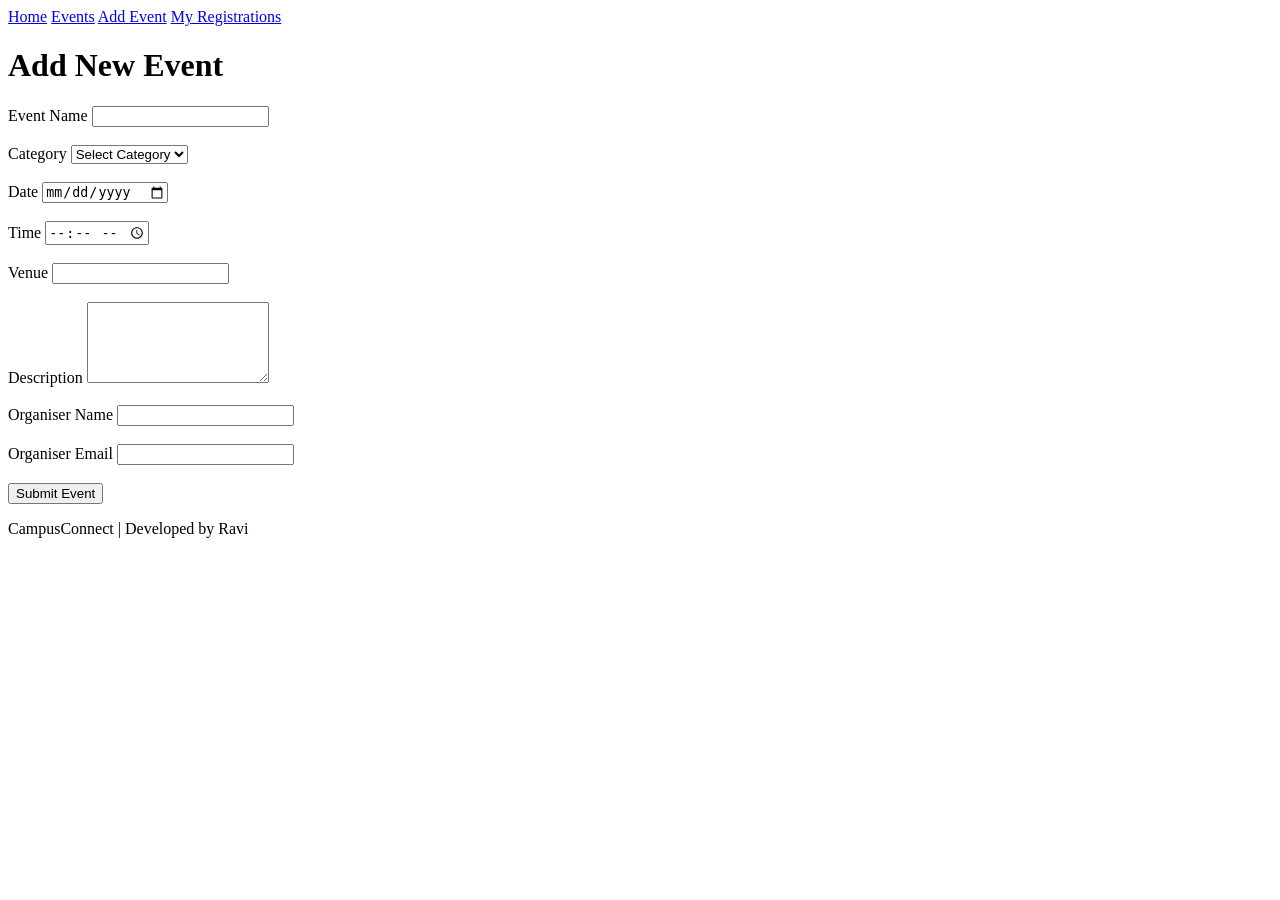
==== add-event.html @ 41ade1c3 "Week 1: Add all 5 HTML pages" ====
<!DOCTYPE html>
<html lang="en">
<head>
    <meta charset="UTF-8">
    <meta name="viewport" content="width=device-width, initial-scale=1.0">
    <title>Add Event</title>
</head>
<body>

    <header>
        <nav>
            <a href="index.html">Home</a>
            <a href="events.html">Events</a>
            <a href="add-event.html">Add Event</a>
            <a href="my-registrations.html">My Registrations</a>
        </nav>
    </header>

    <main>

        <h1>Add New Event</h1>

        <form>

            <label for="event-name">Event Name</label>
            <input type="text" id="event-name" required>

            <br><br>

            <label for="category">Category</label>
            <select id="category">

                <option value="">Select Category</option>
                <option value="Fest">Fest</option>
                <option value="Workshop">Workshop</option>
                <option value="Sports">Sports</option>
                <option value="Club">Club</option>

            </select>

            <br><br>

            <label for="date">Date</label>
            <input type="date" id="date">

            <br><br>

            <label for="time">Time</label>
            <input type="time" id="time">

            <br><br>

            <label for="venue">Venue</label>
            <input type="text" id="venue">

            <br><br>

            <label for="description">Description</label>

            <textarea id="description" rows="5"></textarea>

            <br><br>

            <label for="organiser-name">
                Organiser Name
            </label>

            <input type="text" id="organiser-name">

            <br><br>

            <label for="email">
                Organiser Email
            </label>

            <input type="email" id="email">

            <br><br>

            <button type="submit">
                Submit Event
            </button>

        </form>

    </main>

    <footer>
        <p>CampusConnect | Developed by Ravi</p>
    </footer>

</body>
</html>
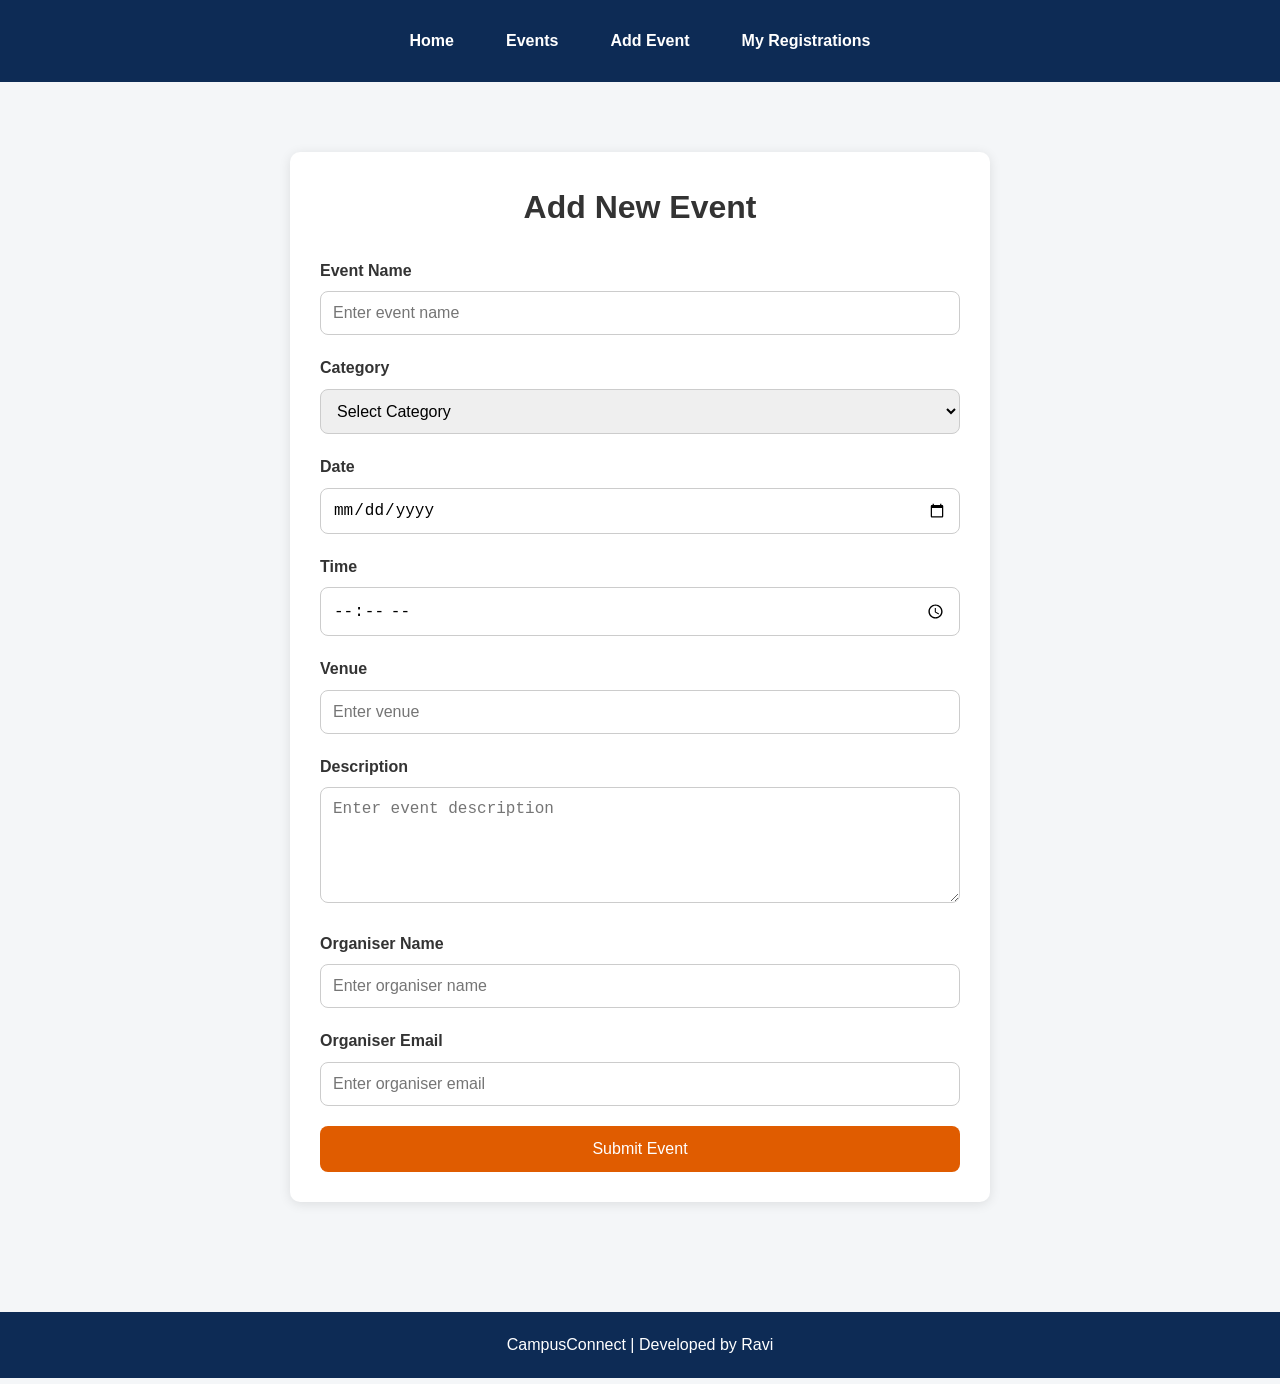
==== commit 9f0bef68: "Week 2: Complete UI styling for all pages" ====
--- a/add-event.html
+++ b/add-event.html
@@ -3,7 +3,9 @@
 <head>
     <meta charset="UTF-8">
     <meta name="viewport" content="width=device-width, initial-scale=1.0">
-    <title>Add Event</title>
+    <title>CampusConnect - Add Event</title>
+
+    <link rel="stylesheet" href="css/styles.css">
 </head>
 <body>
 
@@ -18,70 +20,98 @@
 
     <main>
 
-        <h1>Add New Event</h1>
+        <div class="form-container">
 
-        <form>
+            <h1>Add New Event</h1>
 
-            <label for="event-name">Event Name</label>
-            <input type="text" id="event-name" required>
+            <form>
 
-            <br><br>
+                <div class="form-group">
+                    <label for="event-name">Event Name</label>
+                    <input
+                        type="text"
+                        id="event-name"
+                        placeholder="Enter event name"
+                        required
+                    >
+                </div>
 
-            <label for="category">Category</label>
-            <select id="category">
+                <div class="form-group">
+                    <label for="category">Category</label>
 
-                <option value="">Select Category</option>
-                <option value="Fest">Fest</option>
-                <option value="Workshop">Workshop</option>
-                <option value="Sports">Sports</option>
-                <option value="Club">Club</option>
+                    <select id="category" required>
+                        <option value="">Select Category</option>
+                        <option value="Fest">Fest</option>
+                        <option value="Workshop">Workshop</option>
+                        <option value="Sports">Sports</option>
+                        <option value="Club">Club</option>
+                    </select>
+                </div>
 
-            </select>
+                <div class="form-group">
+                    <label for="date">Date</label>
+                    <input type="date" id="date" required>
+                </div>
 
-            <br><br>
+                <div class="form-group">
+                    <label for="time">Time</label>
+                    <input type="time" id="time" required>
+                </div>
 
-            <label for="date">Date</label>
-            <input type="date" id="date">
+                <div class="form-group">
+                    <label for="venue">Venue</label>
+                    <input
+                        type="text"
+                        id="venue"
+                        placeholder="Enter venue"
+                        required
+                    >
+                </div>
 
-            <br><br>
+                <div class="form-group">
+                    <label for="description">Description</label>
 
-            <label for="time">Time</label>
-            <input type="time" id="time">
+                    <textarea
+                        id="description"
+                        rows="5"
+                        placeholder="Enter event description"
+                        required
+                    ></textarea>
+                </div>
 
-            <br><br>
+                <div class="form-group">
+                    <label for="organiser-name">
+                        Organiser Name
+                    </label>
 
-            <label for="venue">Venue</label>
-            <input type="text" id="venue">
+                    <input
+                        type="text"
+                        id="organiser-name"
+                        placeholder="Enter organiser name"
+                        required
+                    >
+                </div>
 
-            <br><br>
+                <div class="form-group">
+                    <label for="email">
+                        Organiser Email
+                    </label>
 
-            <label for="description">Description</label>
+                    <input
+                        type="email"
+                        id="email"
+                        placeholder="Enter organiser email"
+                        required
+                    >
+                </div>
 
-            <textarea id="description" rows="5"></textarea>
+                <button type="submit">
+                    Submit Event
+                </button>
 
-            <br><br>
+            </form>
 
-            <label for="organiser-name">
-                Organiser Name
-            </label>
-
-            <input type="text" id="organiser-name">
-
-            <br><br>
-
-            <label for="email">
-                Organiser Email
-            </label>
-
-            <input type="email" id="email">
-
-            <br><br>
-
-            <button type="submit">
-                Submit Event
-            </button>
-
-        </form>
+        </div>
 
     </main>
 
--- a/css/styles.css
+++ b/css/styles.css
@@ -0,0 +1,350 @@
+/* =========================
+   RESET
+========================= */
+
+*{
+    margin:0;
+    padding:0;
+    box-sizing:border-box;
+}
+
+/* =========================
+   VARIABLES
+========================= */
+
+:root{
+    --primary:#0D2B55;
+    --accent:#E05C00;
+    --bg:#F4F6F8;
+    --card-bg:#FFFFFF;
+    --text:#333333;
+    --radius:10px;
+}
+
+/* =========================
+   BODY
+========================= */
+
+body{
+    font-family:Arial, sans-serif;
+    background:var(--bg);
+    color:var(--text);
+    line-height:1.6;
+}
+
+/* =========================
+   HEADER & NAVBAR
+========================= */
+
+header{
+    background:var(--primary);
+    position:sticky;
+    top:0;
+    z-index:100;
+}
+
+nav{
+    display:flex;
+    justify-content:center;
+    gap:20px;
+    padding:20px;
+}
+
+nav a{
+    color:white;
+    text-decoration:none;
+    font-weight:bold;
+    padding:8px 16px;
+    border-radius:var(--radius);
+    transition:0.3s;
+}
+
+nav a:hover{
+    background:var(--accent);
+}
+
+/* =========================
+   MAIN
+========================= */
+
+main{
+    padding:30px;
+}
+
+/* =========================
+   HERO SECTION
+========================= */
+
+.hero{
+    background:linear-gradient(135deg,#0D2B55,#1565C0);
+    color:white;
+    text-align:center;
+    padding:100px 20px;
+    border-radius:var(--radius);
+}
+
+.hero h1{
+    font-size:3rem;
+    margin-bottom:15px;
+}
+
+.hero p{
+    font-size:1.2rem;
+    margin-bottom:25px;
+}
+
+/* =========================
+   BUTTONS
+========================= */
+
+.btn-primary{
+    background:var(--accent);
+    color:white;
+    text-decoration:none;
+    padding:12px 25px;
+    border-radius:var(--radius);
+    display:inline-block;
+    transition:0.3s;
+}
+
+.btn-primary:hover{
+    background:#c44f00;
+}
+
+/* =========================
+   FEATURED EVENTS
+========================= */
+
+.featured-events{
+    padding:40px 0;
+}
+
+.featured-events h2{
+    text-align:center;
+    margin-bottom:25px;
+}
+
+/* =========================
+   EVENTS GRID
+========================= */
+
+.events-grid{
+    display:grid;
+    grid-template-columns:repeat(3,1fr);
+    gap:20px;
+}
+
+/* =========================
+   EVENT CARDS
+========================= */
+
+.event-card{
+    background:var(--card-bg);
+    padding:20px;
+    border-radius:var(--radius);
+    box-shadow:0 2px 12px rgba(0,0,0,0.1);
+    transition:0.3s;
+}
+
+.event-card:hover{
+    transform:translateY(-5px);
+}
+
+.event-card h3{
+    margin-bottom:10px;
+}
+
+.event-card p{
+    margin-bottom:10px;
+}
+
+/* =========================
+   CATEGORY BADGES
+========================= */
+
+.category-badge{
+    display:inline-block;
+    background:var(--accent);
+    color:white;
+    padding:5px 10px;
+    border-radius:20px;
+    font-size:12px;
+    margin-bottom:10px;
+}
+
+/* =========================
+   FILTER BUTTONS
+========================= */
+
+.filters{
+    text-align:center;
+    margin:30px 0;
+}
+
+.filters button{
+    background:var(--primary);
+    color:white;
+    border:none;
+    padding:10px 16px;
+    margin:5px;
+    border-radius:var(--radius);
+    cursor:pointer;
+    transition:0.3s;
+}
+
+.filters button:hover{
+    background:var(--accent);
+}
+
+/* =========================
+   FOOTER
+========================= */
+
+footer{
+    background:var(--primary);
+    color:white;
+    text-align:center;
+    padding:20px;
+    margin-top:40px;
+}
+
+/* =========================
+   RESPONSIVE DESIGN
+========================= */
+
+@media(max-width:768px){
+
+    nav{
+        flex-direction:column;
+        align-items:center;
+    }
+
+    .hero h1{
+        font-size:2rem;
+    }
+
+    .events-grid{
+        grid-template-columns:1fr;
+    }
+
+    main{
+        padding:20px;
+    }
+
+}
+
+/* =========================
+   ADD EVENT FORM
+========================= */
+
+.form-container{
+    max-width:700px;
+    margin:40px auto;
+    background:white;
+    padding:30px;
+    border-radius:10px;
+    box-shadow:0 2px 12px rgba(0,0,0,0.1);
+}
+
+.form-container h1{
+    text-align:center;
+    margin-bottom:25px;
+}
+
+.form-group{
+    margin-bottom:20px;
+}
+
+.form-group label{
+    display:block;
+    margin-bottom:8px;
+    font-weight:bold;
+}
+
+.form-group input,
+.form-group select,
+.form-group textarea{
+    width:100%;
+    padding:12px;
+    border:1px solid #ccc;
+    border-radius:8px;
+    font-size:16px;
+}
+
+.form-group input:focus,
+.form-group select:focus,
+.form-group textarea:focus{
+    outline:none;
+    border-color:var(--accent);
+}
+
+.form-container button{
+    width:100%;
+    background:var(--accent);
+    color:white;
+    border:none;
+    padding:14px;
+    border-radius:8px;
+    cursor:pointer;
+    font-size:16px;
+}
+
+.form-container button:hover{
+    background:#c44f00;
+}
+
+
+/* =========================
+   EVENT DETAIL PAGE
+========================= */
+
+.detail-container{
+    max-width:800px;
+    margin:40px auto;
+    background:white;
+    padding:30px;
+    border-radius:10px;
+    box-shadow:0 2px 12px rgba(0,0,0,0.1);
+}
+
+.detail-container h1{
+    margin-bottom:15px;
+}
+
+.detail-container h2{
+    margin-top:25px;
+    margin-bottom:10px;
+}
+
+.detail-container p{
+    margin-bottom:10px;
+}
+
+
+/* =========================
+   MY REGISTRATIONS PAGE
+========================= */
+
+.registrations-container{
+    max-width:900px;
+    margin:40px auto;
+    background:white;
+    padding:30px;
+    border-radius:10px;
+    box-shadow:0 2px 12px rgba(0,0,0,0.1);
+}
+
+.registrations-container h1{
+    text-align:center;
+    margin-bottom:20px;
+}
+
+.empty-message{
+    text-align:center;
+    margin-bottom:20px;
+    color:#666;
+}
+
+#registrations-list{
+    margin-bottom:20px;
+}
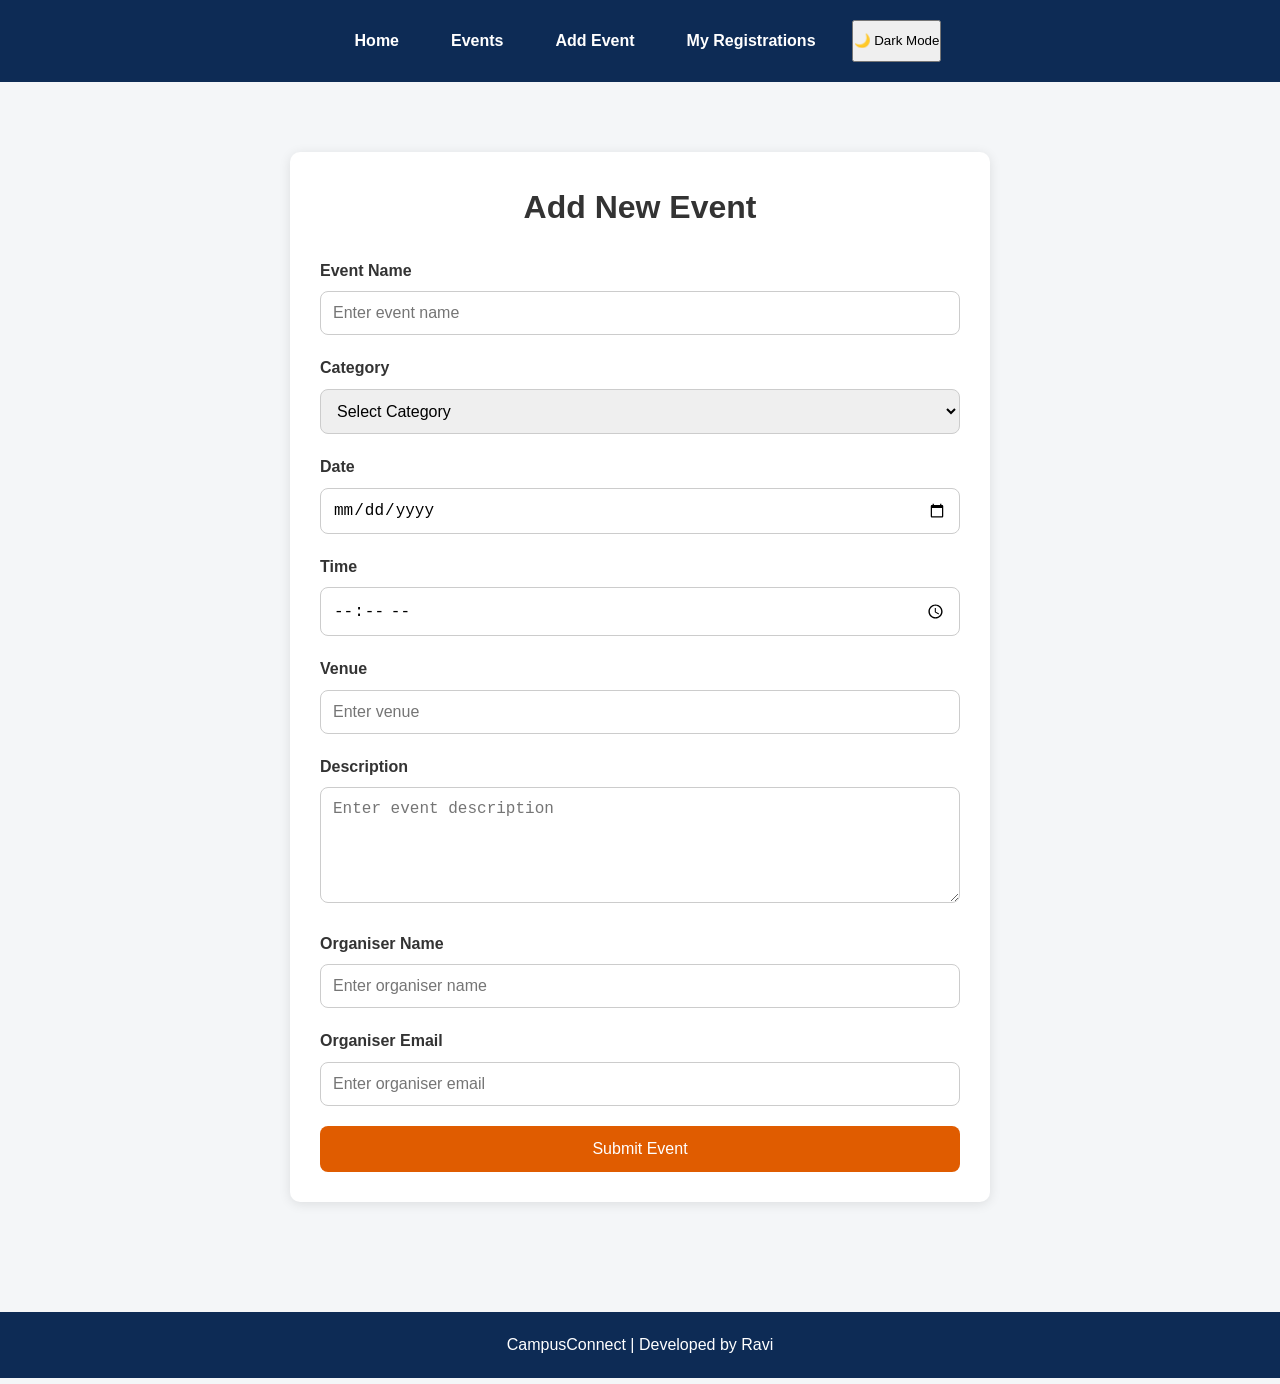
==== commit 25b36402: "Week 3 completed" ====
--- a/add-event.html
+++ b/add-event.html
@@ -15,6 +15,9 @@
             <a href="events.html">Events</a>
             <a href="add-event.html">Add Event</a>
             <a href="my-registrations.html">My Registrations</a>
+            <button id="dark-mode-toggle">
+                    🌙 Dark Mode
+                </button>
         </nav>
     </header>
 
@@ -24,7 +27,7 @@
 
             <h1>Add New Event</h1>
 
-            <form>
+            <form id="add-event-form">
 
                 <div class="form-group">
                     <label for="event-name">Event Name</label>
@@ -119,5 +122,7 @@
         <p>CampusConnect | Developed by Ravi</p>
     </footer>
 
+    <script src="js/app.js"></script>
+
 </body>
 </html>
--- a/css/styles.css
+++ b/css/styles.css
@@ -1,6 +1,3 @@
-/* =========================
-   RESET
-========================= */
 
 *{
     margin:0;
@@ -8,9 +5,8 @@
     box-sizing:border-box;
 }
 
-/* =========================
-   VARIABLES
-========================= */
+
+
 
 :root{
     --primary:#0D2B55;
@@ -21,9 +17,6 @@
     --radius:10px;
 }
 
-/* =========================
-   BODY
-========================= */
 
 body{
     font-family:Arial, sans-serif;
@@ -32,9 +25,6 @@
     line-height:1.6;
 }
 
-/* =========================
-   HEADER & NAVBAR
-========================= */
 
 header{
     background:var(--primary);
@@ -63,17 +53,13 @@
     background:var(--accent);
 }
 
-/* =========================
-   MAIN
-========================= */
+
 
 main{
     padding:30px;
 }
 
-/* =========================
-   HERO SECTION
-========================= */
+
 
 .hero{
     background:linear-gradient(135deg,#0D2B55,#1565C0);
@@ -93,9 +79,7 @@
     margin-bottom:25px;
 }
 
-/* =========================
-   BUTTONS
-========================= */
+
 
 .btn-primary{
     background:var(--accent);
@@ -111,9 +95,7 @@
     background:#c44f00;
 }
 
-/* =========================
-   FEATURED EVENTS
-========================= */
+
 
 .featured-events{
     padding:40px 0;
@@ -124,9 +106,7 @@
     margin-bottom:25px;
 }
 
-/* =========================
-   EVENTS GRID
-========================= */
+
 
 .events-grid{
     display:grid;
@@ -134,9 +114,7 @@
     gap:20px;
 }
 
-/* =========================
-   EVENT CARDS
-========================= */
+
 
 .event-card{
     background:var(--card-bg);
@@ -158,9 +136,7 @@
     margin-bottom:10px;
 }
 
-/* =========================
-   CATEGORY BADGES
-========================= */
+
 
 .category-badge{
     display:inline-block;
@@ -172,9 +148,7 @@
     margin-bottom:10px;
 }
 
-/* =========================
-   FILTER BUTTONS
-========================= */
+
 
 .filters{
     text-align:center;
@@ -196,9 +170,7 @@
     background:var(--accent);
 }
 
-/* =========================
-   FOOTER
-========================= */
+
 
 footer{
     background:var(--primary);
@@ -208,9 +180,7 @@
     margin-top:40px;
 }
 
-/* =========================
-   RESPONSIVE DESIGN
-========================= */
+
 
 @media(max-width:768px){
 
@@ -233,9 +203,7 @@
 
 }
 
-/* =========================
-   ADD EVENT FORM
-========================= */
+
 
 .form-container{
     max-width:700px;
@@ -294,9 +262,7 @@
 }
 
 
-/* =========================
-   EVENT DETAIL PAGE
-========================= */
+
 
 .detail-container{
     max-width:800px;
@@ -321,9 +287,7 @@
 }
 
 
-/* =========================
-   MY REGISTRATIONS PAGE
-========================= */
+
 
 .registrations-container{
     max-width:900px;
@@ -347,4 +311,30 @@
 
 #registrations-list{
     margin-bottom:20px;
+}
+#search-input{
+    width:100%;
+    padding:12px;
+    margin:20px 0;
+    border:1px solid #ccc;
+    border-radius:8px;
+    font-size:16px;
+}
+.stats-container{
+    display:flex;
+    gap:20px;
+    margin:20px 0;
+}
+
+.stat-card{
+    background:white;
+    padding:20px;
+    border-radius:10px;
+    box-shadow:0 2px 10px rgba(0,0,0,0.1);
+    flex:1;
+    text-align:center;
+}
+body.dark-mode{
+    background:#121212;
+    color:white;
 }
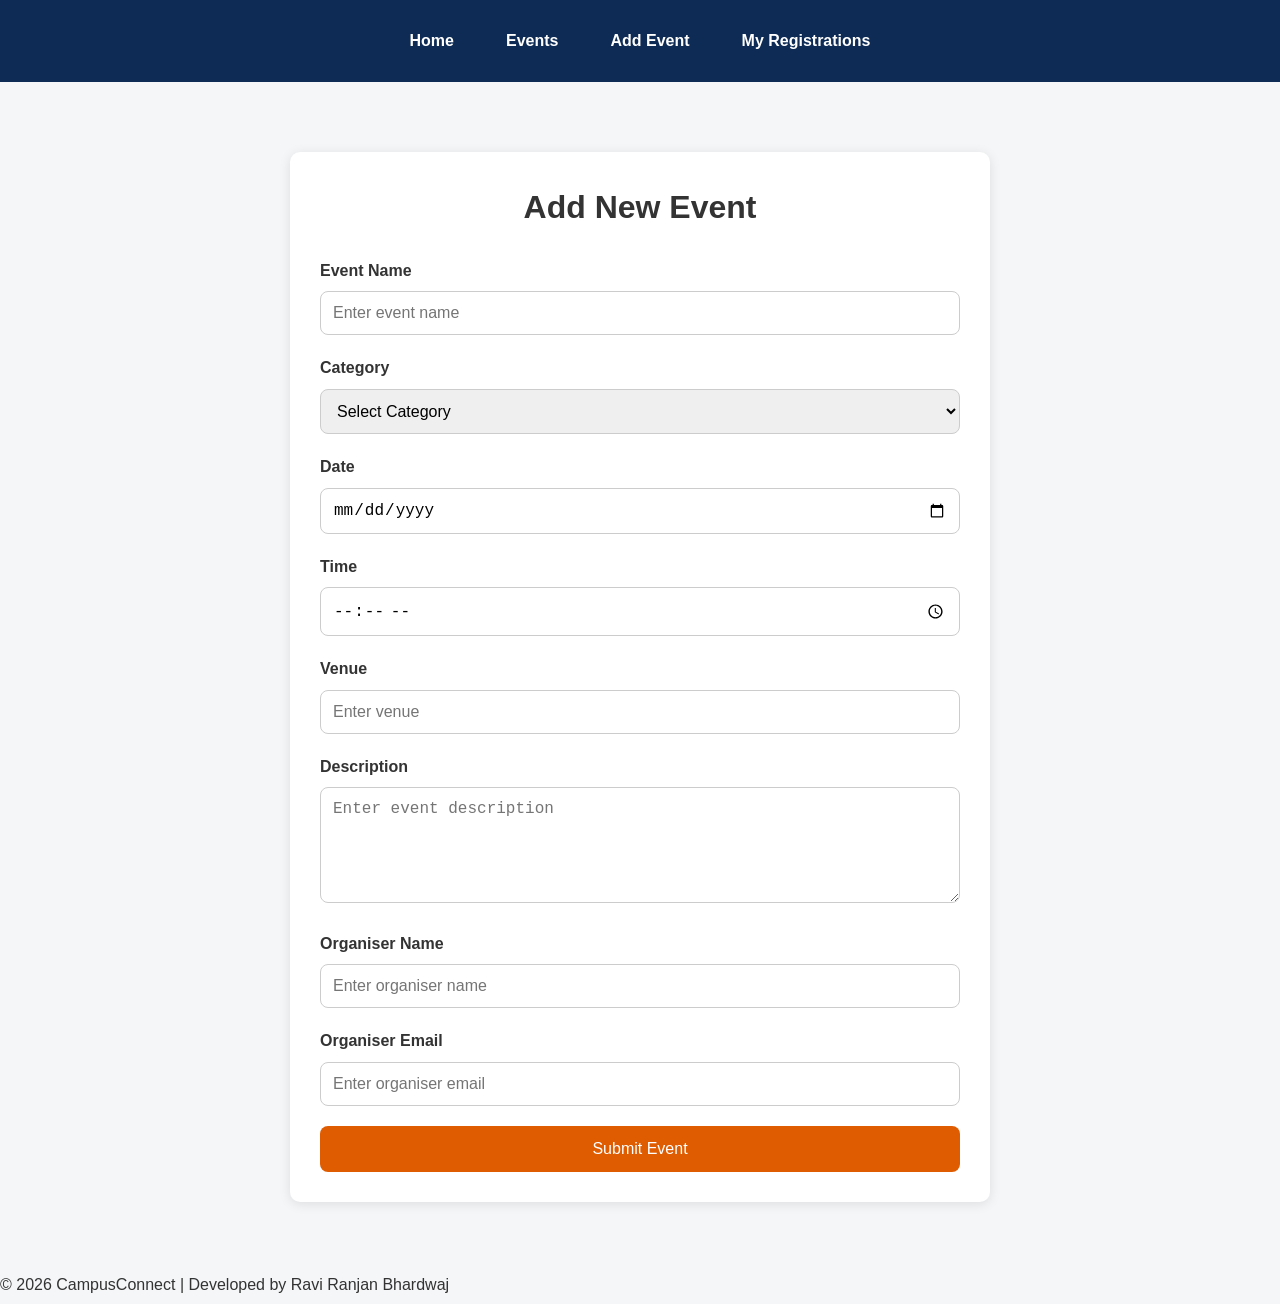
==== commit 3c036ff4: "Week 4: Project polishing and improvements" ====
--- a/add-event.html
+++ b/add-event.html
@@ -15,9 +15,7 @@
             <a href="events.html">Events</a>
             <a href="add-event.html">Add Event</a>
             <a href="my-registrations.html">My Registrations</a>
-            <button id="dark-mode-toggle">
-                    🌙 Dark Mode
-                </button>
+           
         </nav>
     </header>
 
@@ -118,9 +116,10 @@
 
     </main>
 
-    <footer>
-        <p>CampusConnect | Developed by Ravi</p>
-    </footer>
+   <p>
+    © 2026 CampusConnect |
+    Developed by Ravi Ranjan Bhardwaj
+</p>
 
     <script src="js/app.js"></script>
 
--- a/css/styles.css
+++ b/css/styles.css
@@ -334,7 +334,22 @@
     flex:1;
     text-align:center;
 }
-body.dark-mode{
-    background:#121212;
-    color:white;
+.filters{
+    margin:20px 0;
+    display:flex;
+    gap:10px;
+    flex-wrap:wrap;
+}
+
+.filters button{
+    padding:10px 18px;
+    border:none;
+    border-radius:8px;
+    cursor:pointer;
+    background:var(--primary);
+    color:white;
+}
+
+.filters button:hover{
+    background:var(--accent);
 }
